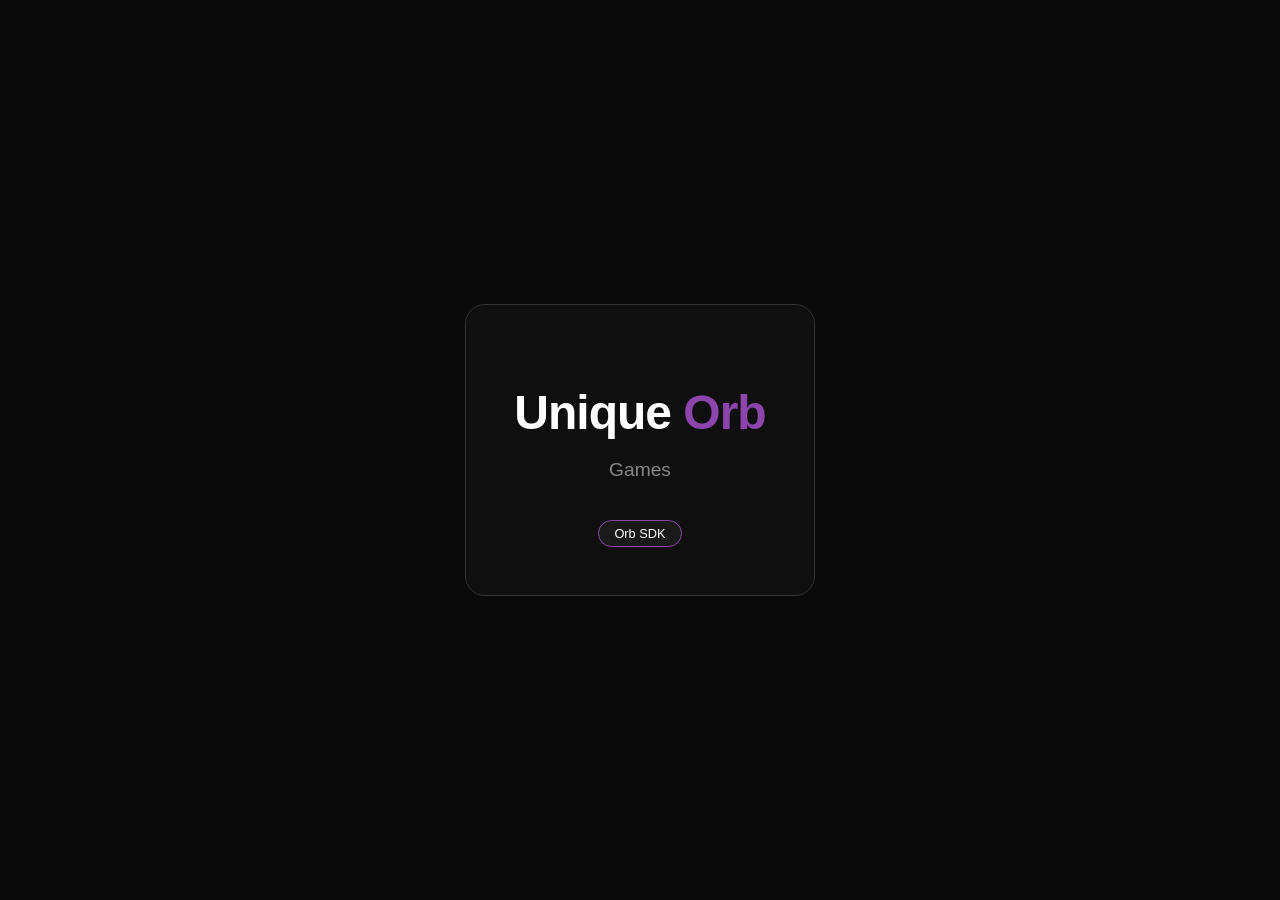
==== index.html @ 2e3062e2 "add index" ====
<!DOCTYPE html>
<html lang="tr">
<head>
    <meta charset="UTF-8">
    <meta name="viewport" content="width=device-width, initial-scale=1.0">
    <title>Unique Orb | Game Studio</title>
    <style>
        body { background-color: #0a0a0a; color: #fff; font-family: 'Segoe UI', sans-serif; display: flex; justify-content: center; align-items: center; height: 100vh; margin: 0; text-align: center; }
        .container { border: 1px solid #333; padding: 3rem; border-radius: 20px; background: rgba(255,255,255,0.02); }
        h1 { font-size: 3rem; margin-bottom: 0.5rem; letter-spacing: -1px; }
        .orb-text { color: #8e44ad; font-weight: bold; }
        p { color: #888; font-size: 1.2rem; }
        .badge { display: inline-block; padding: 5px 15px; background: #1a1a1a; border: 1px solid #8e44ad; border-radius: 20px; font-size: 0.8rem; margin-top: 20px; }
    </style>
</head>
<body>
<div class="container">
    <h1>Unique <span class="orb-text">Orb</span></h1>
    <p>Games</p>
    <div class="badge">Orb SDK</div>
</div>
</body>
</html>
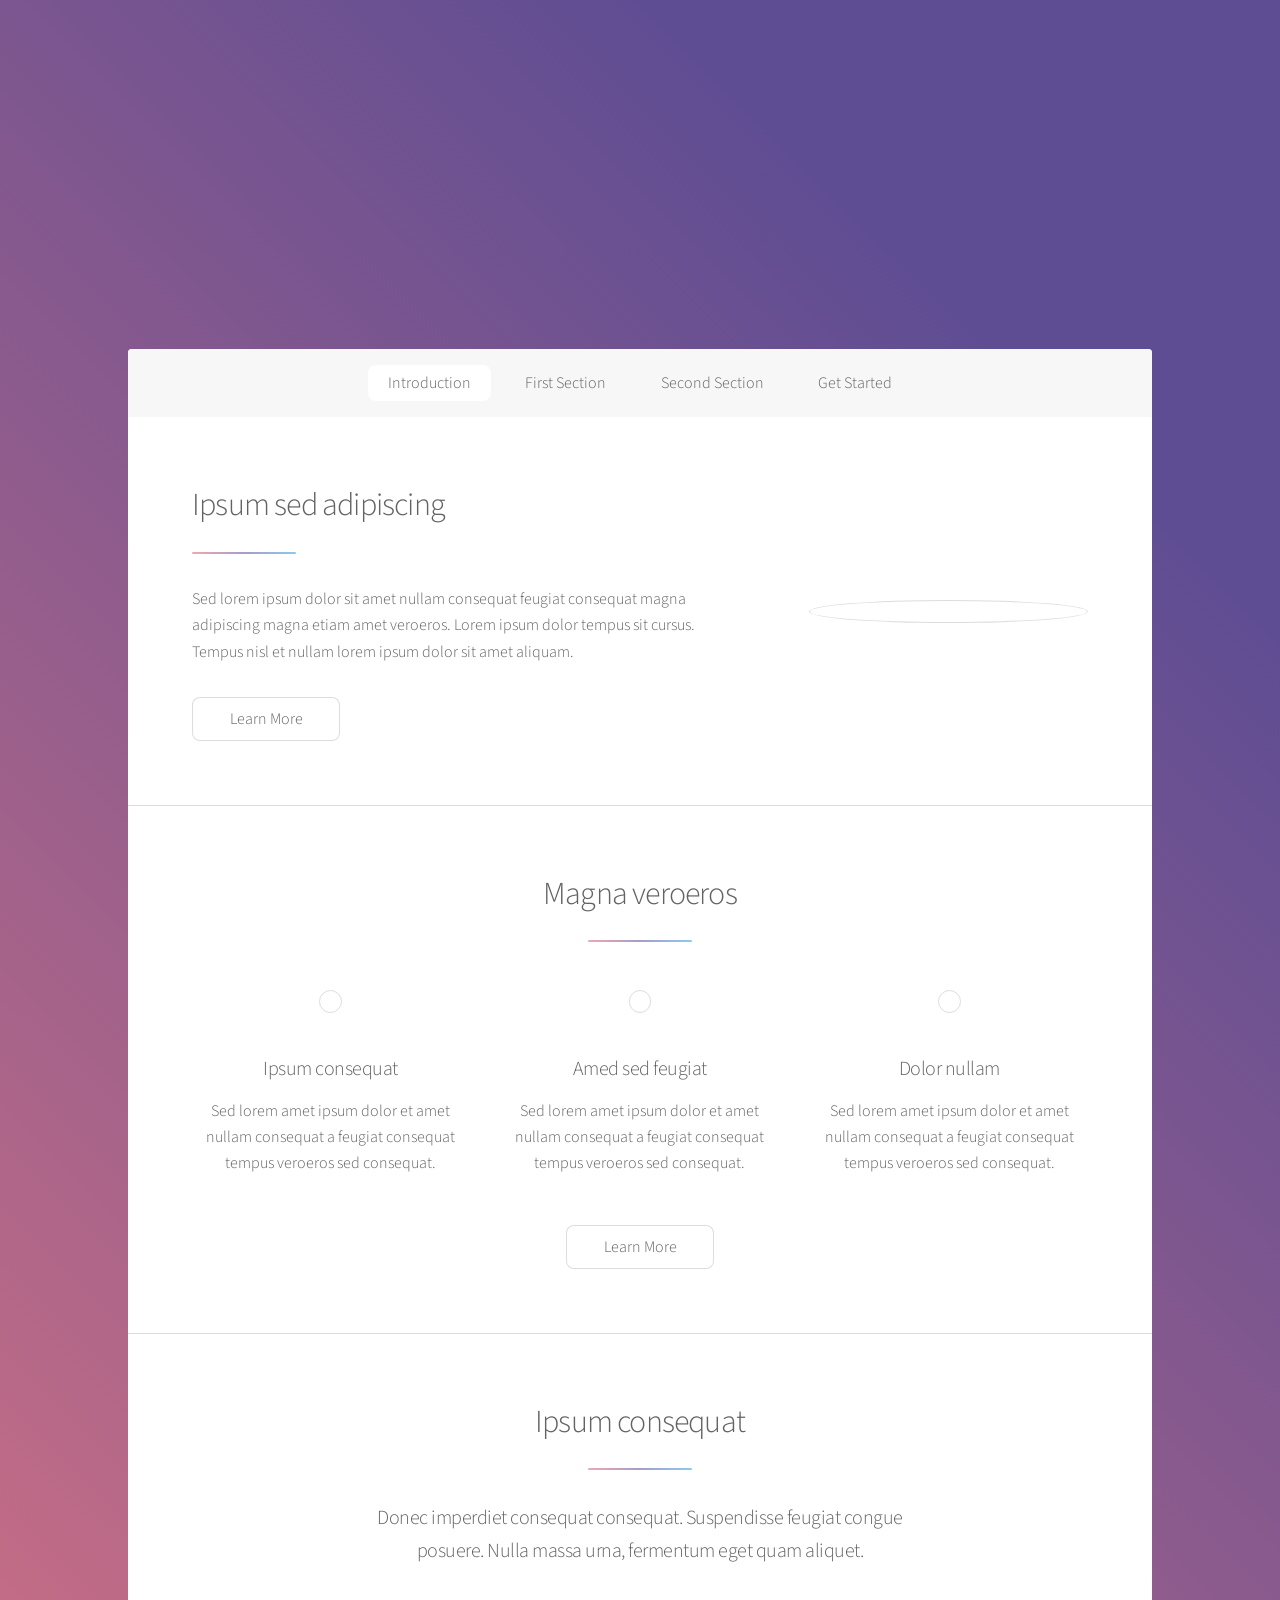
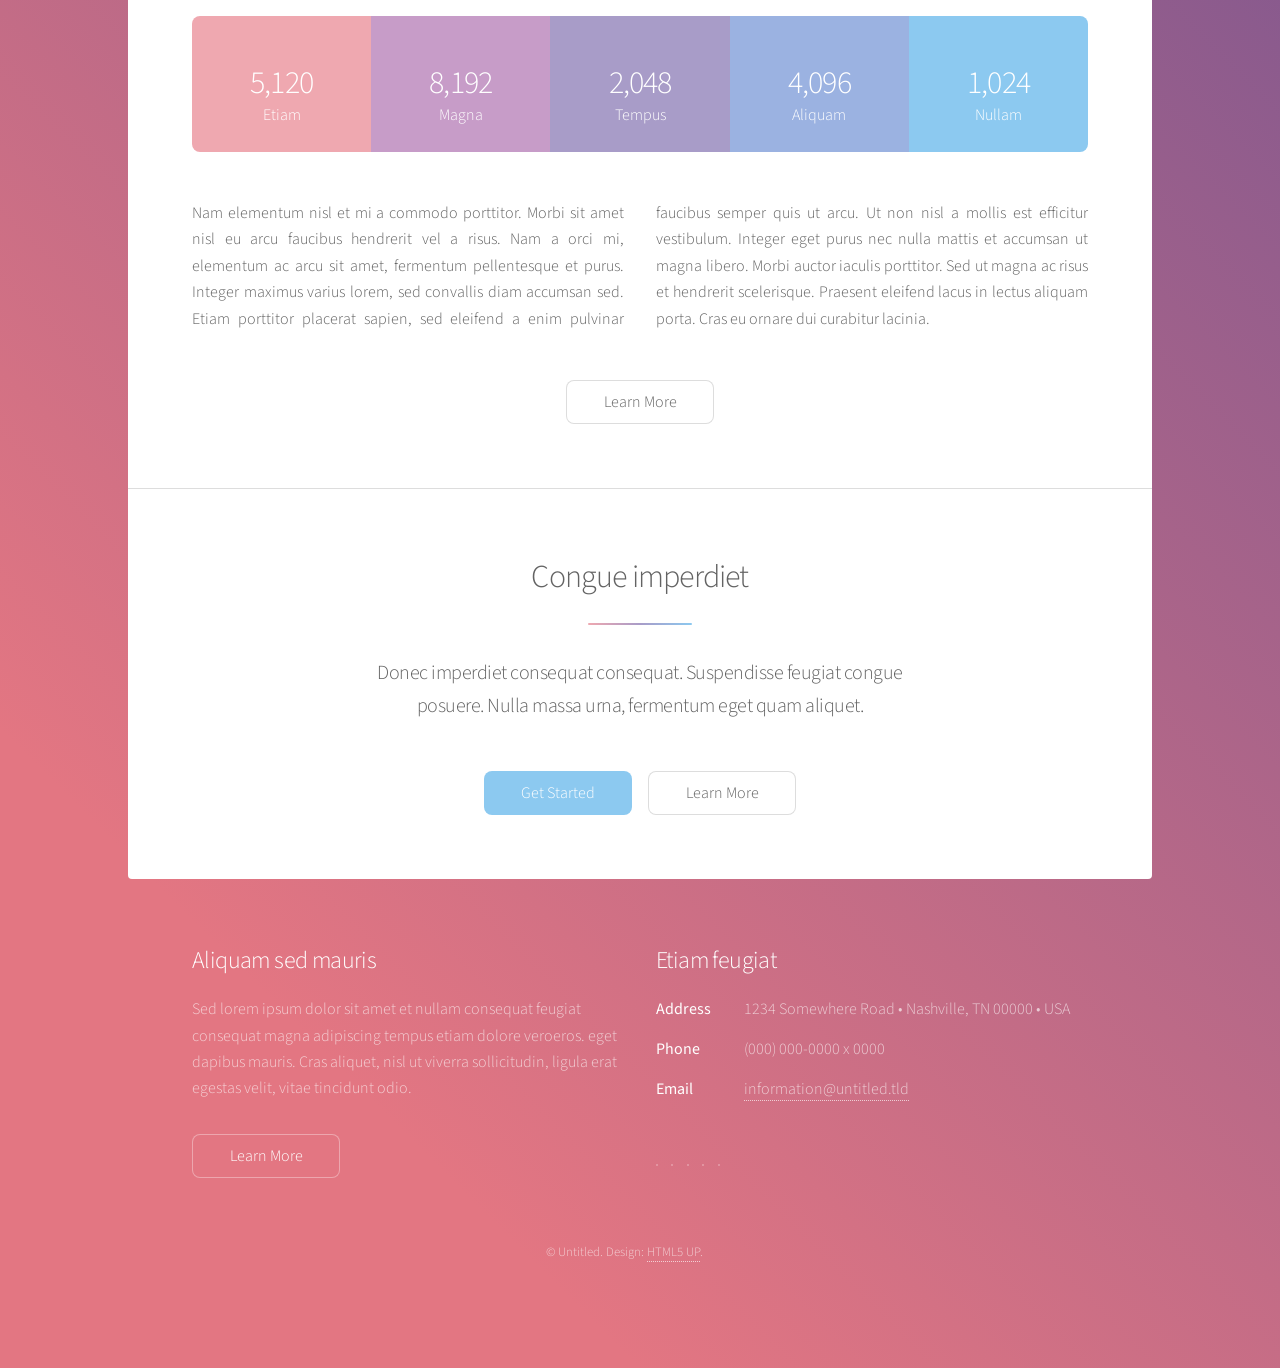
==== commit 1fc67f5f: "edit index" ====
--- a/index.html
+++ b/index.html
@@ -1,23 +1,184 @@
-<!DOCTYPE html>
-<html lang="tr">
-<head>
-    <meta charset="UTF-8">
-    <meta name="viewport" content="width=device-width, initial-scale=1.0">
-    <title>Unique Orb | Game Studio</title>
-    <style>
-        body { background-color: #0a0a0a; color: #fff; font-family: 'Segoe UI', sans-serif; display: flex; justify-content: center; align-items: center; height: 100vh; margin: 0; text-align: center; }
-        .container { border: 1px solid #333; padding: 3rem; border-radius: 20px; background: rgba(255,255,255,0.02); }
-        h1 { font-size: 3rem; margin-bottom: 0.5rem; letter-spacing: -1px; }
-        .orb-text { color: #8e44ad; font-weight: bold; }
-        p { color: #888; font-size: 1.2rem; }
-        .badge { display: inline-block; padding: 5px 15px; background: #1a1a1a; border: 1px solid #8e44ad; border-radius: 20px; font-size: 0.8rem; margin-top: 20px; }
-    </style>
-</head>
-<body>
-<div class="container">
-    <h1>Unique <span class="orb-text">Orb</span></h1>
-    <p>Games</p>
-    <div class="badge">Orb SDK</div>
-</div>
-</body>
+<!DOCTYPE HTML>
+<!--
+	Stellar by HTML5 UP
+	html5up.net | @ajlkn
+	Free for personal and commercial use under the CCA 3.0 license (html5up.net/license)
+-->
+<html>
+	<head>
+		<title>Stellar by HTML5 UP</title>
+		<meta charset="utf-8" />
+		<meta name="viewport" content="width=device-width, initial-scale=1, user-scalable=no" />
+		<link rel="stylesheet" href="assets/css/main.css" />
+		<noscript><link rel="stylesheet" href="assets/css/noscript.css" /></noscript>
+	</head>
+	<body class="is-preload">
+
+		<!-- Wrapper -->
+			<div id="wrapper">
+
+				<!-- Header -->
+					<header id="header" class="alt">
+						<span class="logo"><img src="images/logo.svg" alt="" /></span>
+						<h1>Stellar</h1>
+						<p>Just another free, fully responsive site template<br />
+						built by <a href="https://twitter.com/ajlkn">@ajlkn</a> for <a href="https://html5up.net">HTML5 UP</a>.</p>
+					</header>
+
+				<!-- Nav -->
+					<nav id="nav">
+						<ul>
+							<li><a href="#intro" class="active">Introduction</a></li>
+							<li><a href="#first">First Section</a></li>
+							<li><a href="#second">Second Section</a></li>
+							<li><a href="#cta">Get Started</a></li>
+						</ul>
+					</nav>
+
+				<!-- Main -->
+					<div id="main">
+
+						<!-- Introduction -->
+							<section id="intro" class="main">
+								<div class="spotlight">
+									<div class="content">
+										<header class="major">
+											<h2>Ipsum sed adipiscing</h2>
+										</header>
+										<p>Sed lorem ipsum dolor sit amet nullam consequat feugiat consequat magna
+										adipiscing magna etiam amet veroeros. Lorem ipsum dolor tempus sit cursus.
+										Tempus nisl et nullam lorem ipsum dolor sit amet aliquam.</p>
+										<ul class="actions">
+											<li><a href="generic.html" class="button">Learn More</a></li>
+										</ul>
+									</div>
+									<span class="image"><img src="images/pic01.jpg" alt="" /></span>
+								</div>
+							</section>
+
+						<!-- First Section -->
+							<section id="first" class="main special">
+								<header class="major">
+									<h2>Magna veroeros</h2>
+								</header>
+								<ul class="features">
+									<li>
+										<span class="icon solid major style1 fa-code"></span>
+										<h3>Ipsum consequat</h3>
+										<p>Sed lorem amet ipsum dolor et amet nullam consequat a feugiat consequat tempus veroeros sed consequat.</p>
+									</li>
+									<li>
+										<span class="icon major style3 fa-copy"></span>
+										<h3>Amed sed feugiat</h3>
+										<p>Sed lorem amet ipsum dolor et amet nullam consequat a feugiat consequat tempus veroeros sed consequat.</p>
+									</li>
+									<li>
+										<span class="icon major style5 fa-gem"></span>
+										<h3>Dolor nullam</h3>
+										<p>Sed lorem amet ipsum dolor et amet nullam consequat a feugiat consequat tempus veroeros sed consequat.</p>
+									</li>
+								</ul>
+								<footer class="major">
+									<ul class="actions special">
+										<li><a href="generic.html" class="button">Learn More</a></li>
+									</ul>
+								</footer>
+							</section>
+
+						<!-- Second Section -->
+							<section id="second" class="main special">
+								<header class="major">
+									<h2>Ipsum consequat</h2>
+									<p>Donec imperdiet consequat consequat. Suspendisse feugiat congue<br />
+									posuere. Nulla massa urna, fermentum eget quam aliquet.</p>
+								</header>
+								<ul class="statistics">
+									<li class="style1">
+										<span class="icon solid fa-code-branch"></span>
+										<strong>5,120</strong> Etiam
+									</li>
+									<li class="style2">
+										<span class="icon fa-folder-open"></span>
+										<strong>8,192</strong> Magna
+									</li>
+									<li class="style3">
+										<span class="icon solid fa-signal"></span>
+										<strong>2,048</strong> Tempus
+									</li>
+									<li class="style4">
+										<span class="icon solid fa-laptop"></span>
+										<strong>4,096</strong> Aliquam
+									</li>
+									<li class="style5">
+										<span class="icon fa-gem"></span>
+										<strong>1,024</strong> Nullam
+									</li>
+								</ul>
+								<p class="content">Nam elementum nisl et mi a commodo porttitor. Morbi sit amet nisl eu arcu faucibus hendrerit vel a risus. Nam a orci mi, elementum ac arcu sit amet, fermentum pellentesque et purus. Integer maximus varius lorem, sed convallis diam accumsan sed. Etiam porttitor placerat sapien, sed eleifend a enim pulvinar faucibus semper quis ut arcu. Ut non nisl a mollis est efficitur vestibulum. Integer eget purus nec nulla mattis et accumsan ut magna libero. Morbi auctor iaculis porttitor. Sed ut magna ac risus et hendrerit scelerisque. Praesent eleifend lacus in lectus aliquam porta. Cras eu ornare dui curabitur lacinia.</p>
+								<footer class="major">
+									<ul class="actions special">
+										<li><a href="generic.html" class="button">Learn More</a></li>
+									</ul>
+								</footer>
+							</section>
+
+						<!-- Get Started -->
+							<section id="cta" class="main special">
+								<header class="major">
+									<h2>Congue imperdiet</h2>
+									<p>Donec imperdiet consequat consequat. Suspendisse feugiat congue<br />
+									posuere. Nulla massa urna, fermentum eget quam aliquet.</p>
+								</header>
+								<footer class="major">
+									<ul class="actions special">
+										<li><a href="generic.html" class="button primary">Get Started</a></li>
+										<li><a href="generic.html" class="button">Learn More</a></li>
+									</ul>
+								</footer>
+							</section>
+
+					</div>
+
+				<!-- Footer -->
+					<footer id="footer">
+						<section>
+							<h2>Aliquam sed mauris</h2>
+							<p>Sed lorem ipsum dolor sit amet et nullam consequat feugiat consequat magna adipiscing tempus etiam dolore veroeros. eget dapibus mauris. Cras aliquet, nisl ut viverra sollicitudin, ligula erat egestas velit, vitae tincidunt odio.</p>
+							<ul class="actions">
+								<li><a href="generic.html" class="button">Learn More</a></li>
+							</ul>
+						</section>
+						<section>
+							<h2>Etiam feugiat</h2>
+							<dl class="alt">
+								<dt>Address</dt>
+								<dd>1234 Somewhere Road &bull; Nashville, TN 00000 &bull; USA</dd>
+								<dt>Phone</dt>
+								<dd>(000) 000-0000 x 0000</dd>
+								<dt>Email</dt>
+								<dd><a href="#">information@untitled.tld</a></dd>
+							</dl>
+							<ul class="icons">
+								<li><a href="#" class="icon brands fa-twitter alt"><span class="label">Twitter</span></a></li>
+								<li><a href="#" class="icon brands fa-facebook-f alt"><span class="label">Facebook</span></a></li>
+								<li><a href="#" class="icon brands fa-instagram alt"><span class="label">Instagram</span></a></li>
+								<li><a href="#" class="icon brands fa-github alt"><span class="label">GitHub</span></a></li>
+								<li><a href="#" class="icon brands fa-dribbble alt"><span class="label">Dribbble</span></a></li>
+							</ul>
+						</section>
+						<p class="copyright">&copy; Untitled. Design: <a href="https://html5up.net">HTML5 UP</a>.</p>
+					</footer>
+
+			</div>
+
+		<!-- Scripts -->
+			<script src="assets/js/jquery.min.js"></script>
+			<script src="assets/js/jquery.scrollex.min.js"></script>
+			<script src="assets/js/jquery.scrolly.min.js"></script>
+			<script src="assets/js/browser.min.js"></script>
+			<script src="assets/js/breakpoints.min.js"></script>
+			<script src="assets/js/util.js"></script>
+			<script src="assets/js/main.js"></script>
+
+	</body>
 </html>
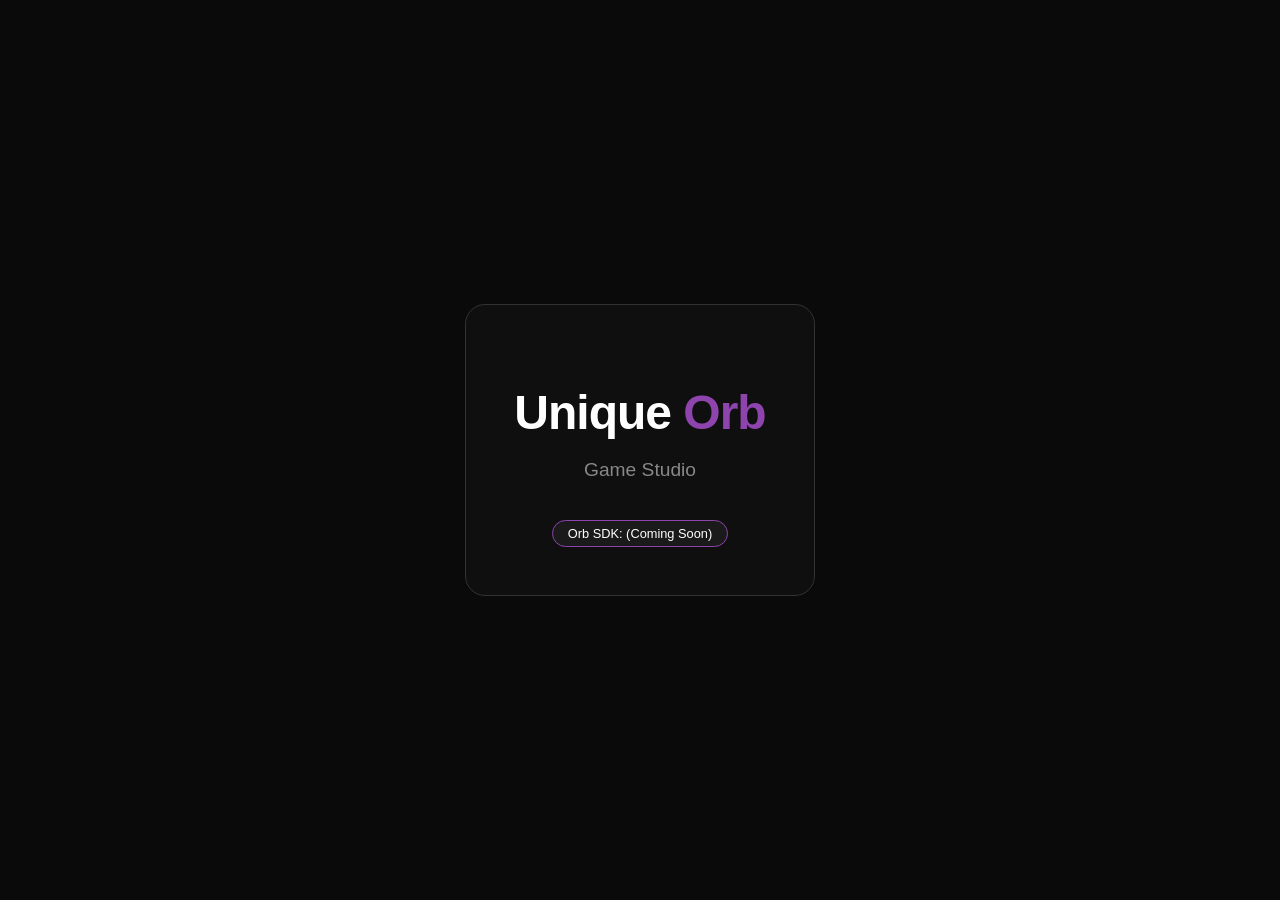
==== commit b15d9711: "update" ====
--- a/index.html
+++ b/index.html
@@ -1,184 +1,23 @@
-<!DOCTYPE HTML>
-<!--
-	Stellar by HTML5 UP
-	html5up.net | @ajlkn
-	Free for personal and commercial use under the CCA 3.0 license (html5up.net/license)
--->
-<html>
-	<head>
-		<title>Stellar by HTML5 UP</title>
-		<meta charset="utf-8" />
-		<meta name="viewport" content="width=device-width, initial-scale=1, user-scalable=no" />
-		<link rel="stylesheet" href="assets/css/main.css" />
-		<noscript><link rel="stylesheet" href="assets/css/noscript.css" /></noscript>
-	</head>
-	<body class="is-preload">
-
-		<!-- Wrapper -->
-			<div id="wrapper">
-
-				<!-- Header -->
-					<header id="header" class="alt">
-						<span class="logo"><img src="images/logo.svg" alt="" /></span>
-						<h1>Stellar</h1>
-						<p>Just another free, fully responsive site template<br />
-						built by <a href="https://twitter.com/ajlkn">@ajlkn</a> for <a href="https://html5up.net">HTML5 UP</a>.</p>
-					</header>
-
-				<!-- Nav -->
-					<nav id="nav">
-						<ul>
-							<li><a href="#intro" class="active">Introduction</a></li>
-							<li><a href="#first">First Section</a></li>
-							<li><a href="#second">Second Section</a></li>
-							<li><a href="#cta">Get Started</a></li>
-						</ul>
-					</nav>
-
-				<!-- Main -->
-					<div id="main">
-
-						<!-- Introduction -->
-							<section id="intro" class="main">
-								<div class="spotlight">
-									<div class="content">
-										<header class="major">
-											<h2>Ipsum sed adipiscing</h2>
-										</header>
-										<p>Sed lorem ipsum dolor sit amet nullam consequat feugiat consequat magna
-										adipiscing magna etiam amet veroeros. Lorem ipsum dolor tempus sit cursus.
-										Tempus nisl et nullam lorem ipsum dolor sit amet aliquam.</p>
-										<ul class="actions">
-											<li><a href="generic.html" class="button">Learn More</a></li>
-										</ul>
-									</div>
-									<span class="image"><img src="images/pic01.jpg" alt="" /></span>
-								</div>
-							</section>
-
-						<!-- First Section -->
-							<section id="first" class="main special">
-								<header class="major">
-									<h2>Magna veroeros</h2>
-								</header>
-								<ul class="features">
-									<li>
-										<span class="icon solid major style1 fa-code"></span>
-										<h3>Ipsum consequat</h3>
-										<p>Sed lorem amet ipsum dolor et amet nullam consequat a feugiat consequat tempus veroeros sed consequat.</p>
-									</li>
-									<li>
-										<span class="icon major style3 fa-copy"></span>
-										<h3>Amed sed feugiat</h3>
-										<p>Sed lorem amet ipsum dolor et amet nullam consequat a feugiat consequat tempus veroeros sed consequat.</p>
-									</li>
-									<li>
-										<span class="icon major style5 fa-gem"></span>
-										<h3>Dolor nullam</h3>
-										<p>Sed lorem amet ipsum dolor et amet nullam consequat a feugiat consequat tempus veroeros sed consequat.</p>
-									</li>
-								</ul>
-								<footer class="major">
-									<ul class="actions special">
-										<li><a href="generic.html" class="button">Learn More</a></li>
-									</ul>
-								</footer>
-							</section>
-
-						<!-- Second Section -->
-							<section id="second" class="main special">
-								<header class="major">
-									<h2>Ipsum consequat</h2>
-									<p>Donec imperdiet consequat consequat. Suspendisse feugiat congue<br />
-									posuere. Nulla massa urna, fermentum eget quam aliquet.</p>
-								</header>
-								<ul class="statistics">
-									<li class="style1">
-										<span class="icon solid fa-code-branch"></span>
-										<strong>5,120</strong> Etiam
-									</li>
-									<li class="style2">
-										<span class="icon fa-folder-open"></span>
-										<strong>8,192</strong> Magna
-									</li>
-									<li class="style3">
-										<span class="icon solid fa-signal"></span>
-										<strong>2,048</strong> Tempus
-									</li>
-									<li class="style4">
-										<span class="icon solid fa-laptop"></span>
-										<strong>4,096</strong> Aliquam
-									</li>
-									<li class="style5">
-										<span class="icon fa-gem"></span>
-										<strong>1,024</strong> Nullam
-									</li>
-								</ul>
-								<p class="content">Nam elementum nisl et mi a commodo porttitor. Morbi sit amet nisl eu arcu faucibus hendrerit vel a risus. Nam a orci mi, elementum ac arcu sit amet, fermentum pellentesque et purus. Integer maximus varius lorem, sed convallis diam accumsan sed. Etiam porttitor placerat sapien, sed eleifend a enim pulvinar faucibus semper quis ut arcu. Ut non nisl a mollis est efficitur vestibulum. Integer eget purus nec nulla mattis et accumsan ut magna libero. Morbi auctor iaculis porttitor. Sed ut magna ac risus et hendrerit scelerisque. Praesent eleifend lacus in lectus aliquam porta. Cras eu ornare dui curabitur lacinia.</p>
-								<footer class="major">
-									<ul class="actions special">
-										<li><a href="generic.html" class="button">Learn More</a></li>
-									</ul>
-								</footer>
-							</section>
-
-						<!-- Get Started -->
-							<section id="cta" class="main special">
-								<header class="major">
-									<h2>Congue imperdiet</h2>
-									<p>Donec imperdiet consequat consequat. Suspendisse feugiat congue<br />
-									posuere. Nulla massa urna, fermentum eget quam aliquet.</p>
-								</header>
-								<footer class="major">
-									<ul class="actions special">
-										<li><a href="generic.html" class="button primary">Get Started</a></li>
-										<li><a href="generic.html" class="button">Learn More</a></li>
-									</ul>
-								</footer>
-							</section>
-
-					</div>
-
-				<!-- Footer -->
-					<footer id="footer">
-						<section>
-							<h2>Aliquam sed mauris</h2>
-							<p>Sed lorem ipsum dolor sit amet et nullam consequat feugiat consequat magna adipiscing tempus etiam dolore veroeros. eget dapibus mauris. Cras aliquet, nisl ut viverra sollicitudin, ligula erat egestas velit, vitae tincidunt odio.</p>
-							<ul class="actions">
-								<li><a href="generic.html" class="button">Learn More</a></li>
-							</ul>
-						</section>
-						<section>
-							<h2>Etiam feugiat</h2>
-							<dl class="alt">
-								<dt>Address</dt>
-								<dd>1234 Somewhere Road &bull; Nashville, TN 00000 &bull; USA</dd>
-								<dt>Phone</dt>
-								<dd>(000) 000-0000 x 0000</dd>
-								<dt>Email</dt>
-								<dd><a href="#">information@untitled.tld</a></dd>
-							</dl>
-							<ul class="icons">
-								<li><a href="#" class="icon brands fa-twitter alt"><span class="label">Twitter</span></a></li>
-								<li><a href="#" class="icon brands fa-facebook-f alt"><span class="label">Facebook</span></a></li>
-								<li><a href="#" class="icon brands fa-instagram alt"><span class="label">Instagram</span></a></li>
-								<li><a href="#" class="icon brands fa-github alt"><span class="label">GitHub</span></a></li>
-								<li><a href="#" class="icon brands fa-dribbble alt"><span class="label">Dribbble</span></a></li>
-							</ul>
-						</section>
-						<p class="copyright">&copy; Untitled. Design: <a href="https://html5up.net">HTML5 UP</a>.</p>
-					</footer>
-
-			</div>
-
-		<!-- Scripts -->
-			<script src="assets/js/jquery.min.js"></script>
-			<script src="assets/js/jquery.scrollex.min.js"></script>
-			<script src="assets/js/jquery.scrolly.min.js"></script>
-			<script src="assets/js/browser.min.js"></script>
-			<script src="assets/js/breakpoints.min.js"></script>
-			<script src="assets/js/util.js"></script>
-			<script src="assets/js/main.js"></script>
-
-	</body>
+<!DOCTYPE html>
+<html lang="tr">
+<head>
+    <meta charset="UTF-8">
+    <meta name="viewport" content="width=device-width, initial-scale=1.0">
+    <title>Unique Orb | Game Studio</title>
+    <style>
+        body { background-color: #0a0a0a; color: #fff; font-family: 'Segoe UI', sans-serif; display: flex; justify-content: center; align-items: center; height: 100vh; margin: 0; text-align: center; }
+        .container { border: 1px solid #333; padding: 3rem; border-radius: 20px; background: rgba(255,255,255,0.02); }
+        h1 { font-size: 3rem; margin-bottom: 0.5rem; letter-spacing: -1px; }
+        .orb-text { color: #8e44ad; font-weight: bold; }
+        p { color: #888; font-size: 1.2rem; }
+        .badge { display: inline-block; padding: 5px 15px; background: #1a1a1a; border: 1px solid #8e44ad; border-radius: 20px; font-size: 0.8rem; margin-top: 20px; }
+    </style>
+</head>
+<body>
+<div class="container">
+    <h1>Unique <span class="orb-text">Orb</span></h1>
+    <p>Game Studio</p>
+    <div class="badge">Orb SDK: (Coming Soon)</div>
+</div>
+</body>
 </html>
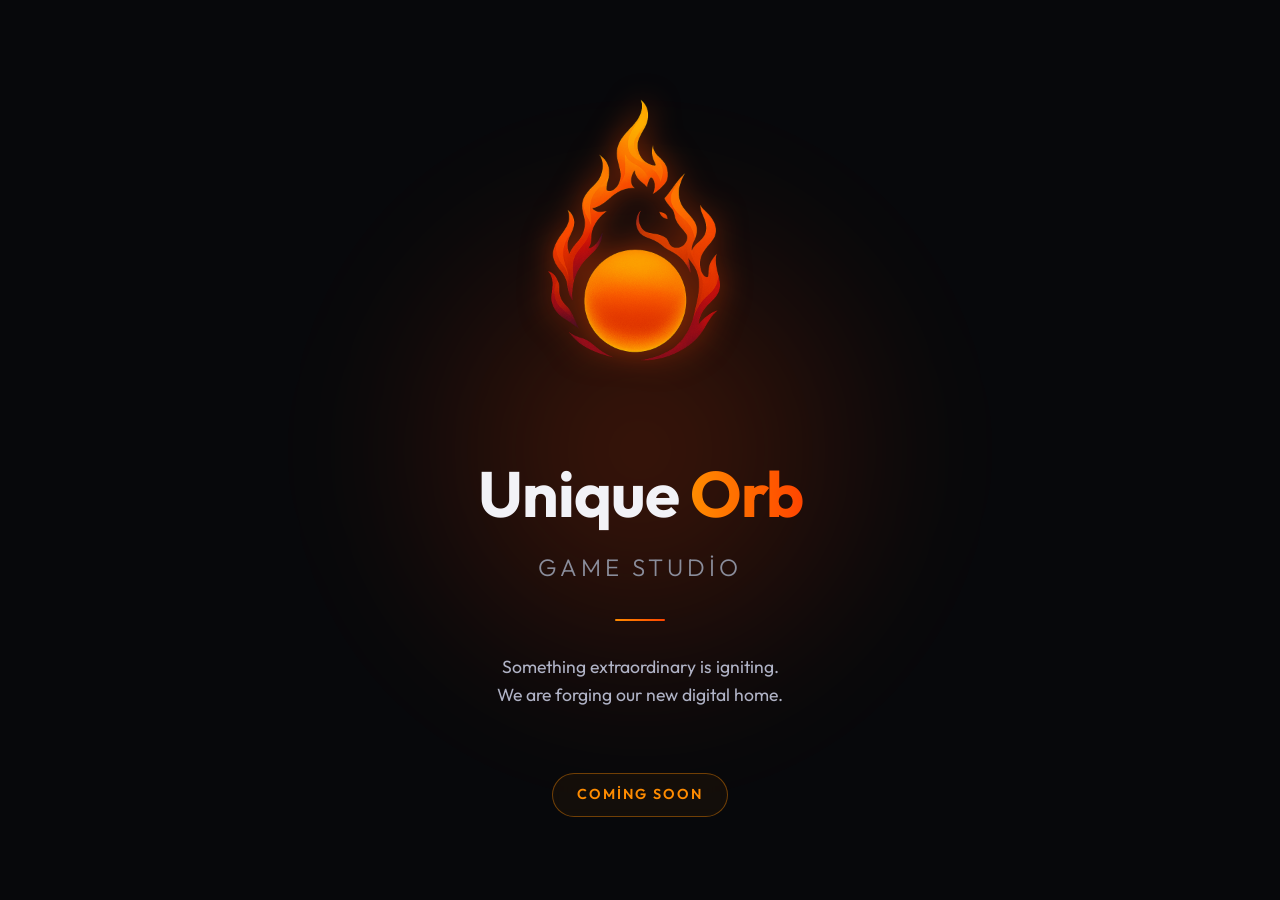
==== commit f3a6dd02: "coming soon changes" ====
--- a/index.html
+++ b/index.html
@@ -1,23 +1,38 @@
 <!DOCTYPE html>
 <html lang="tr">
+
 <head>
     <meta charset="UTF-8">
     <meta name="viewport" content="width=device-width, initial-scale=1.0">
-    <title>Unique Orb | Game Studio</title>
-    <style>
-        body { background-color: #0a0a0a; color: #fff; font-family: 'Segoe UI', sans-serif; display: flex; justify-content: center; align-items: center; height: 100vh; margin: 0; text-align: center; }
-        .container { border: 1px solid #333; padding: 3rem; border-radius: 20px; background: rgba(255,255,255,0.02); }
-        h1 { font-size: 3rem; margin-bottom: 0.5rem; letter-spacing: -1px; }
-        .orb-text { color: #8e44ad; font-weight: bold; }
-        p { color: #888; font-size: 1.2rem; }
-        .badge { display: inline-block; padding: 5px 15px; background: #1a1a1a; border: 1px solid #8e44ad; border-radius: 20px; font-size: 0.8rem; margin-top: 20px; }
-    </style>
+    <title>Unique Orb | Coming Soon</title>
+    <!-- Modern Minimalist Font -->
+    <link href="https://fonts.googleapis.com/css2?family=Outfit:wght@300;400;600;700&display=swap" rel="stylesheet">
+    <link rel="stylesheet" href="style.css">
 </head>
+
 <body>
-<div class="container">
-    <h1>Unique <span class="orb-text">Orb</span></h1>
-    <p>Game Studio</p>
-    <div class="badge">Orb SDK: (Coming Soon)</div>
-</div>
+    <div class="coming-soon-container">
+        <!-- Glowing background effect behind the logo -->
+        <div class="glow-bg"></div>
+
+        <div class="content-wrapper">
+            <div class="logo-wrapper">
+                <img src="logo.png" alt="Unique Orb Logo" class="main-logo"
+                    onerror="this.src='data:image/svg+xml;utf8,<svg xmlns=\'http://www.w3.org/2000/svg\' width=\'100\' height=\'100\' viewBox=\'0 0 100 100\'><circle cx=\'50\' cy=\'50\' r=\'40\' fill=\'%23FF8C00\'/></svg>'">
+            </div>
+
+            <h1 class="brand-title">Unique <span class="highlight">Orb</span></h1>
+            <h2 class="subtitle">Game Studio</h2>
+
+            <div class="divider"></div>
+
+            <p class="status-message">Something extraordinary is igniting.<br>We are forging our new digital home.</p>
+
+            <div class="badge-container">
+                <span class="badge pulse">Coming Soon</span>
+            </div>
+        </div>
+    </div>
 </body>
+
 </html>
--- a/style.css
+++ b/style.css
@@ -0,0 +1,212 @@
+/* Base Theme & Reset */
+:root {
+    --bg-dark: #07080b;
+    /* Very dark background */
+    --text-main: #f2f2f7;
+    --text-muted: #8a8d9b;
+    --accent-orange: #FF8C00;
+    --accent-red: #FF4500;
+    --glow-color: rgba(255, 69, 0, 0.4);
+    /* Fiery orange/red glow */
+}
+
+* {
+    margin: 0;
+    padding: 0;
+    box-sizing: border-box;
+}
+
+body {
+    font-family: 'Outfit', sans-serif;
+    background-color: var(--bg-dark);
+    color: var(--text-main);
+    line-height: 1.6;
+    overflow: hidden;
+    /* Prevent scrolling on a pure coming soon page */
+    display: flex;
+    justify-content: center;
+    align-items: center;
+    min-height: 100vh;
+}
+
+::selection {
+    background: var(--accent-orange);
+    color: #fff;
+}
+
+/* Container Layout */
+.coming-soon-container {
+    position: relative;
+    width: 100%;
+    height: 100vh;
+    display: flex;
+    flex-direction: column;
+    justify-content: center;
+    align-items: center;
+    text-align: center;
+    padding: 2rem;
+    z-index: 1;
+}
+
+/* The Fiery Glow Background behind Logo */
+.glow-bg {
+    position: absolute;
+    top: 50%;
+    left: 50%;
+    transform: translate(-50%, -50%);
+    width: 50vw;
+    height: 50vw;
+    max-width: 600px;
+    max-height: 600px;
+    background: radial-gradient(circle, var(--glow-color) 0%, transparent 70%);
+    z-index: -1;
+    filter: blur(60px);
+    opacity: 0.6;
+    animation: breathGlow 4s ease-in-out infinite alternate;
+}
+
+@keyframes breathGlow {
+    0% {
+        transform: translate(-50%, -50%) scale(0.9);
+        opacity: 0.4;
+    }
+
+    100% {
+        transform: translate(-50%, -50%) scale(1.1);
+        opacity: 0.8;
+    }
+}
+
+.content-wrapper {
+    animation: fadeIn 1.5s ease-out forwards;
+    display: flex;
+    flex-direction: column;
+    align-items: center;
+}
+
+@keyframes fadeIn {
+    from {
+        opacity: 0;
+        transform: translateY(20px);
+    }
+
+    to {
+        opacity: 1;
+        transform: translateY(0);
+    }
+}
+
+/* Logo */
+.logo-wrapper {
+    margin-bottom: 2rem;
+}
+
+.main-logo {
+    width: 320px;
+    height: 320px;
+    object-fit: contain;
+    filter: drop-shadow(0 0 15px rgba(255, 69, 0, 0.5));
+    animation: float 6s ease-in-out infinite;
+}
+
+@keyframes float {
+    0% {
+        transform: translateY(0px);
+    }
+
+    50% {
+        transform: translateY(-15px);
+    }
+
+    100% {
+        transform: translateY(0px);
+    }
+}
+
+/* Typography */
+.brand-title {
+    font-size: clamp(2.5rem, 5vw, 4rem);
+    font-weight: 700;
+    letter-spacing: -1px;
+    margin-bottom: 0.2rem;
+}
+
+.brand-title .highlight {
+    background: linear-gradient(90deg, var(--accent-orange), var(--accent-red));
+    -webkit-background-clip: text;
+    -webkit-text-fill-color: transparent;
+}
+
+.subtitle {
+    font-size: clamp(1rem, 2vw, 1.5rem);
+    font-weight: 300;
+    color: var(--text-muted);
+    letter-spacing: 4px;
+    text-transform: uppercase;
+    margin-bottom: 2rem;
+}
+
+.divider {
+    width: 50px;
+    height: 2px;
+    background: linear-gradient(90deg, var(--accent-orange), var(--accent-red));
+    margin: 0 auto 2rem;
+    border-radius: 2px;
+}
+
+.status-message {
+    font-size: 1.1rem;
+    color: #b0b3c6;
+    margin-bottom: 3rem;
+    max-width: 500px;
+}
+
+/* Badge */
+.badge-container {
+    margin-top: 1rem;
+}
+
+.badge {
+    display: inline-block;
+    padding: 0.6rem 1.5rem;
+    font-size: 0.9rem;
+    font-weight: 600;
+    letter-spacing: 2px;
+    text-transform: uppercase;
+    color: var(--accent-orange);
+    border: 1px solid rgba(255, 140, 0, 0.4);
+    border-radius: 50px;
+    background: rgba(255, 140, 0, 0.05);
+    backdrop-filter: blur(5px);
+    -webkit-backdrop-filter: blur(5px);
+}
+
+.badge.pulse {
+    animation: pulseBorder 2s infinite;
+}
+
+@keyframes pulseBorder {
+    0% {
+        box-shadow: 0 0 0 0 rgba(255, 140, 0, 0.4);
+    }
+
+    70% {
+        box-shadow: 0 0 0 10px rgba(255, 140, 0, 0);
+    }
+
+    100% {
+        box-shadow: 0 0 0 0 rgba(255, 140, 0, 0);
+    }
+}
+
+/* Responsive adjustments */
+@media (max-width: 600px) {
+    .main-logo {
+        width: 140px;
+        height: 140px;
+    }
+
+    .status-message {
+        font-size: 1rem;
+    }
+}
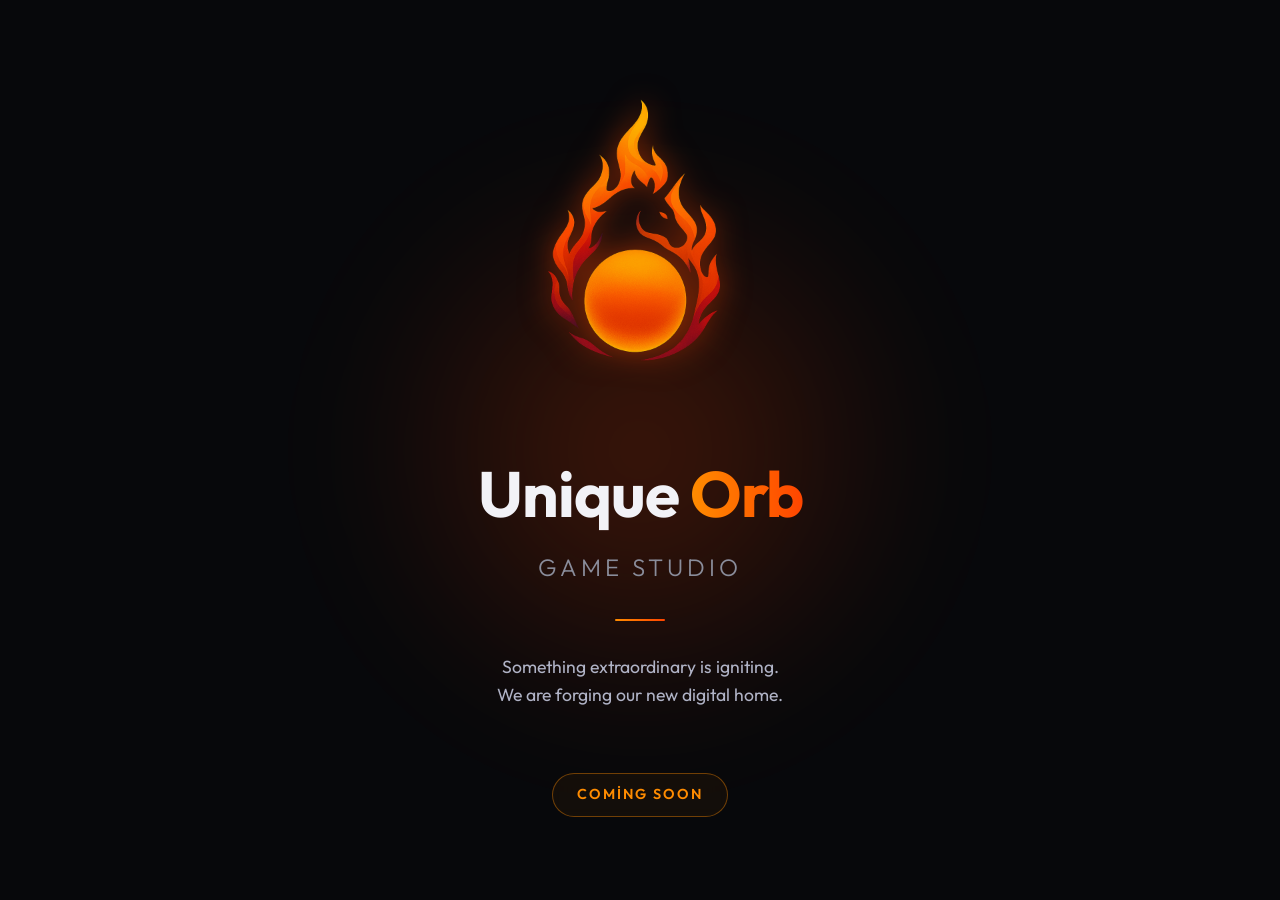
==== commit bba5125d: "bugfix" ====
--- a/index.html
+++ b/index.html
@@ -8,6 +8,7 @@
     <!-- Modern Minimalist Font -->
     <link href="https://fonts.googleapis.com/css2?family=Outfit:wght@300;400;600;700&display=swap" rel="stylesheet">
     <link rel="stylesheet" href="style.css">
+    <link rel="icon" type="image/x-icon" href="favicon.ico">
 </head>
 
 <body>
@@ -22,7 +23,7 @@
             </div>
 
             <h1 class="brand-title">Unique <span class="highlight">Orb</span></h1>
-            <h2 class="subtitle">Game Studio</h2>
+            <h2 class="subtitle">GAME STUDIO</h2>
 
             <div class="divider"></div>
 
